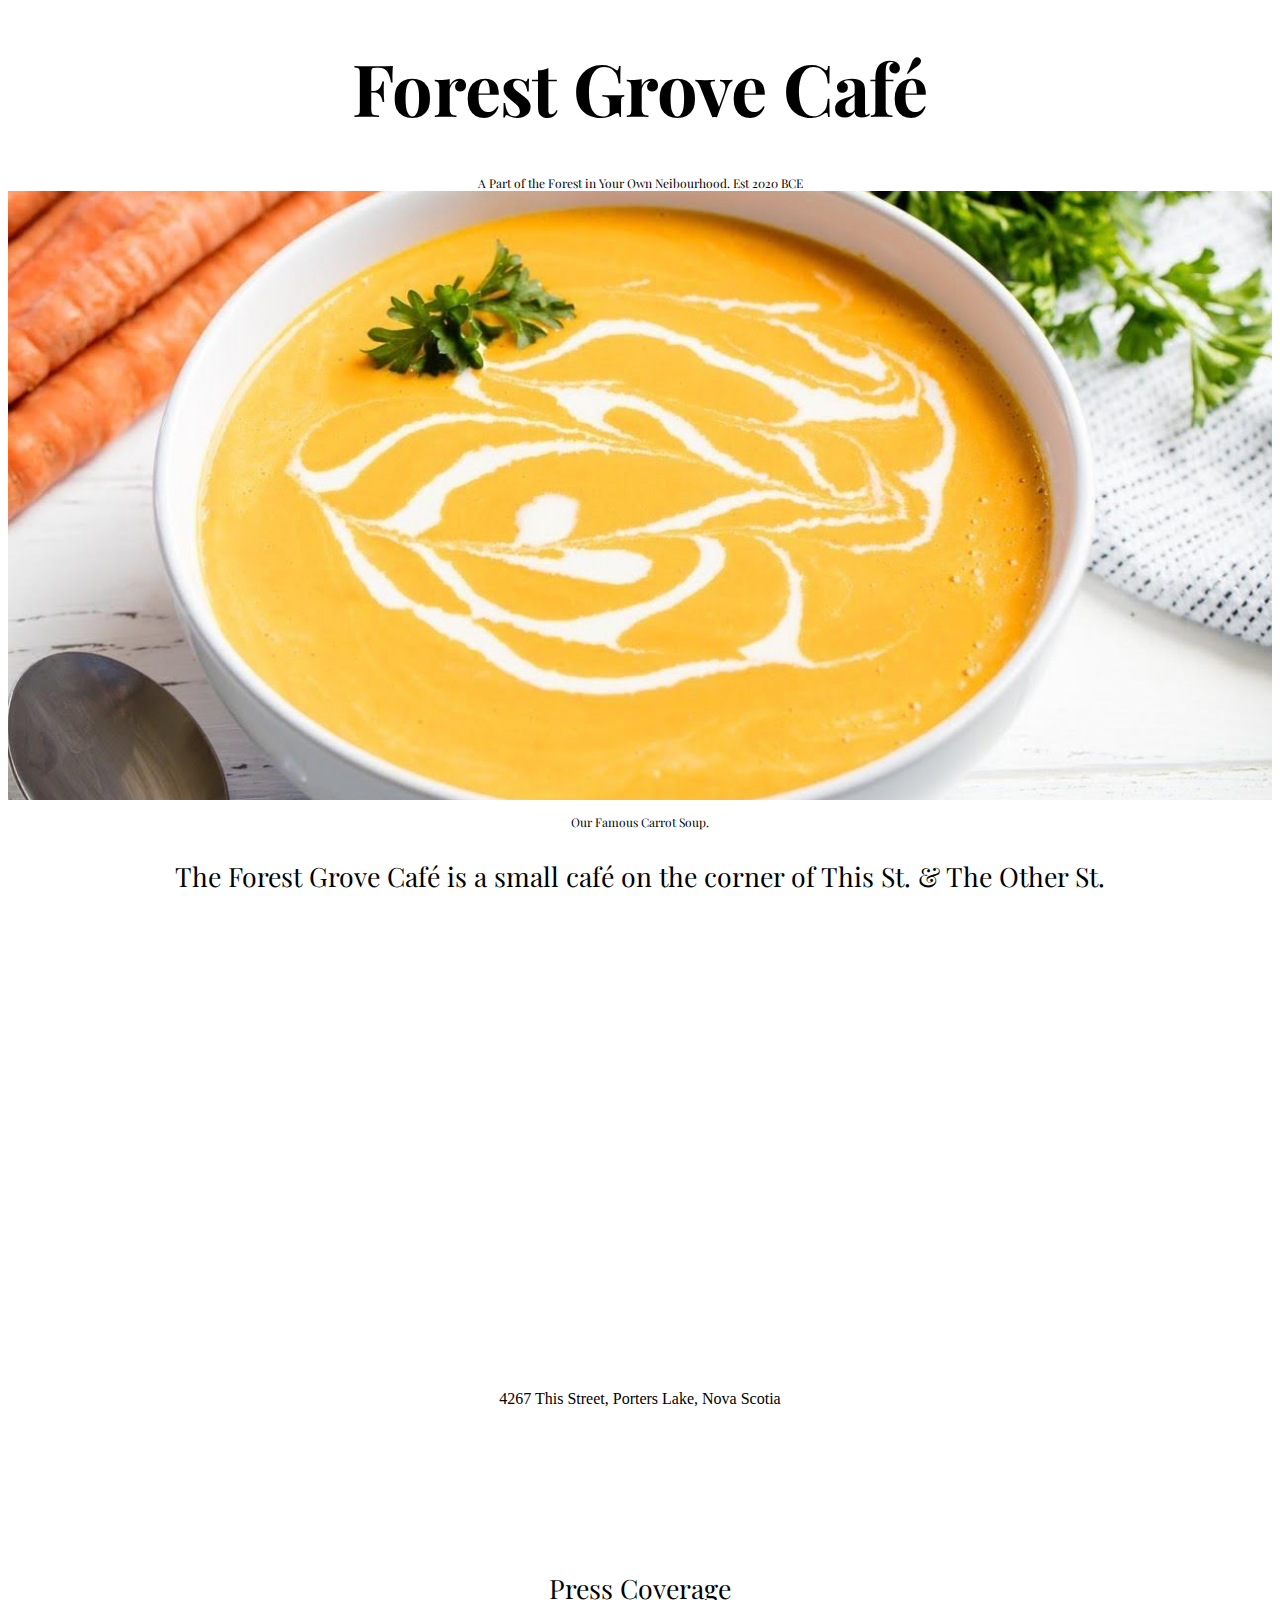
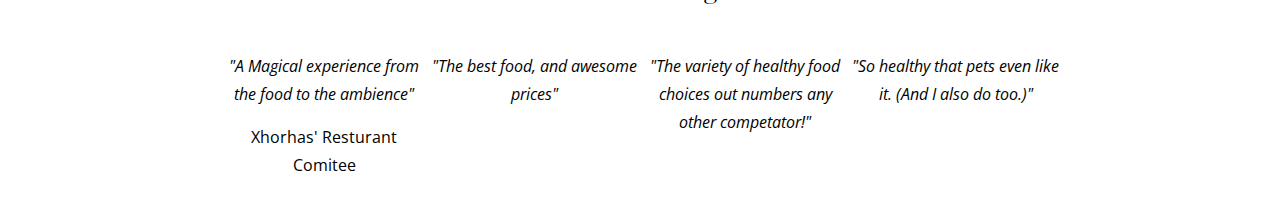
==== index.html @ 318f886a "Fixes Collumn spacing, adds sources for press coverage" ====
<!DOCTYPE html>
<html lang="en">
<head>
  <meta charset="UTF-8">
  <meta http-equiv="X-UA-Compatible" content="IE=edge">
  <meta name="viewport" content="width=device-width, initial-scale=1.0">
  <link rel="stylesheet" href="style1.css">

<link rel="preconnect" href="https://fonts.googleapis.com">
<link rel="preconnect" href="https://fonts.gstatic.com" crossorigin>
<link href="https://fonts.googleapis.com/css2?family=Playfair+Display:ital,wght@0,400;0,500;0,600;0,700;0,800;0,900;1,400;1,500;1,600;1,700;1,800;1,900&display=swap" rel="stylesheet"> 
<link rel="preconnect" href="https://fonts.googleapis.com">
<link rel="preconnect" href="https://fonts.gstatic.com" crossorigin>
<link href="https://fonts.googleapis.com/css2?family=Open+Sans:ital,wght@0,300;0,400;0,600;0,700;0,800;1,300;1,600;1,700;1,800&display=swap" rel="stylesheet"> 
  <title>The Forest Grove Café</title>
</head>
<body>
    <h1 class="pageTitle fancyText">Forest Grove Café</h1>
    <small class="pageSubtext fancyText">A Part of the Forest in Your Own Neibourhood. Est 2020 BCE</small>
    <img src="images/carrot_soup.jpg" alt="Carrot Soup" id="carrot_soup">
    <small class="imageText fancyText">Our Famous Carrot Soup.</small>
    <p class="fancyText heading">The Forest Grove Café is a small café on the corner of This St. & The Other St.</p>

      <iframe src="https://www.google.com/maps/embed?pb=!1m18!1m12!1m3!1d2834.0932561236627!2d-63.30639375185745!3d44.73811419066249!2m3!1f0!2f0!3f0!3m2!1i1024!2i768!4f13.1!3m3!1m2!1s0x4b5a31020093de53%3A0x424febdbe4d6a16e!2sThis%20St%2C%20Porters%20Lake%2C%20NS!5e0!3m2!1sen!2sca!4v1629409423898!5m2!1sen!2sca" width="600" height="450" style="border:0;" allowfullscreen="" loading="lazy" class="map"></iframe>
      <p class="mapText">4267 This Street, Porters Lake, Nova Scotia</p>

    <p class="fancyText heading padding100">Press Coverage</p>

    <div class="row">
      <div class="collumn center normalText"></div>
      <div class="column center normalText">
        <em>"A Magical experience from the food to the ambience"</em>
        <p class="center normalText">Xhorhas' Resturant Comitee</p>
      </div>
      <div class="column center normalText">
        <em>"The best food, and awesome prices"
        </em>
      </div>
      <div class="column center normalText">
        <em>"The variety of healthy food choices out numbers any other competator!"</em>
      </div>
      <div class="column center normalText">
        <em>"So healthy that pets even like it. (And I also do too.)"</em>
      </div>
      <div class="collumn center normalText"></div>
    </div> 
</body>
</body>
</html>
---- style1.css ----
.pageTitle {
    font-size: 54pt;
    font-weight: 700;
    text-align: center;
    letter-spacing: -0.8px;
    line-height: 1.11;
}
.pageSubtext {
    font-size: 9pt;
    line-height: 1.2;
    display: block;
    text-align: center;
}
.fancyText {
    font-family: 'Playfair Display', serif;
}
.imageText {
    display: block;
    text-align: center;
    font-size: 9pt;
    line-height: 1.2;
    font-weight: 400;
    margin-top: 15px;
}
#carrot_soup {
    box-sizing: border-box;
    border: 0;
    display: block;
    width: 100%;
    padding-left: 48;
    padding-right: 48;
    margin-left: auto;
    margin-right: auto;
}
.heading {
    font-size: 20pt;
    font-weight: 400;
    line-height: 1.56;
    text-align: center;
}
iframe.map {
    display: block;
    margin: 0 auto;
}
.mapText {
    text-align: center;
}
.column {
    float: left;
    width: 16.6666666667%;
  }
.row {
    display: flex;
    justify-content: center;
}
  /* Clear floats after the columns */
  .row:after {
    content: "";
    display: table;
    clear: both;
  }
.center {
    text-align: center;
}
.padding100 {
    padding-top: 100pt;
}
.normalText {
    font-family: 'Open Sans', sans-serif;
    font-size: 12pt;
    font-weight: 400;
    line-height: 1.75;
    margin-top: 15px;
}
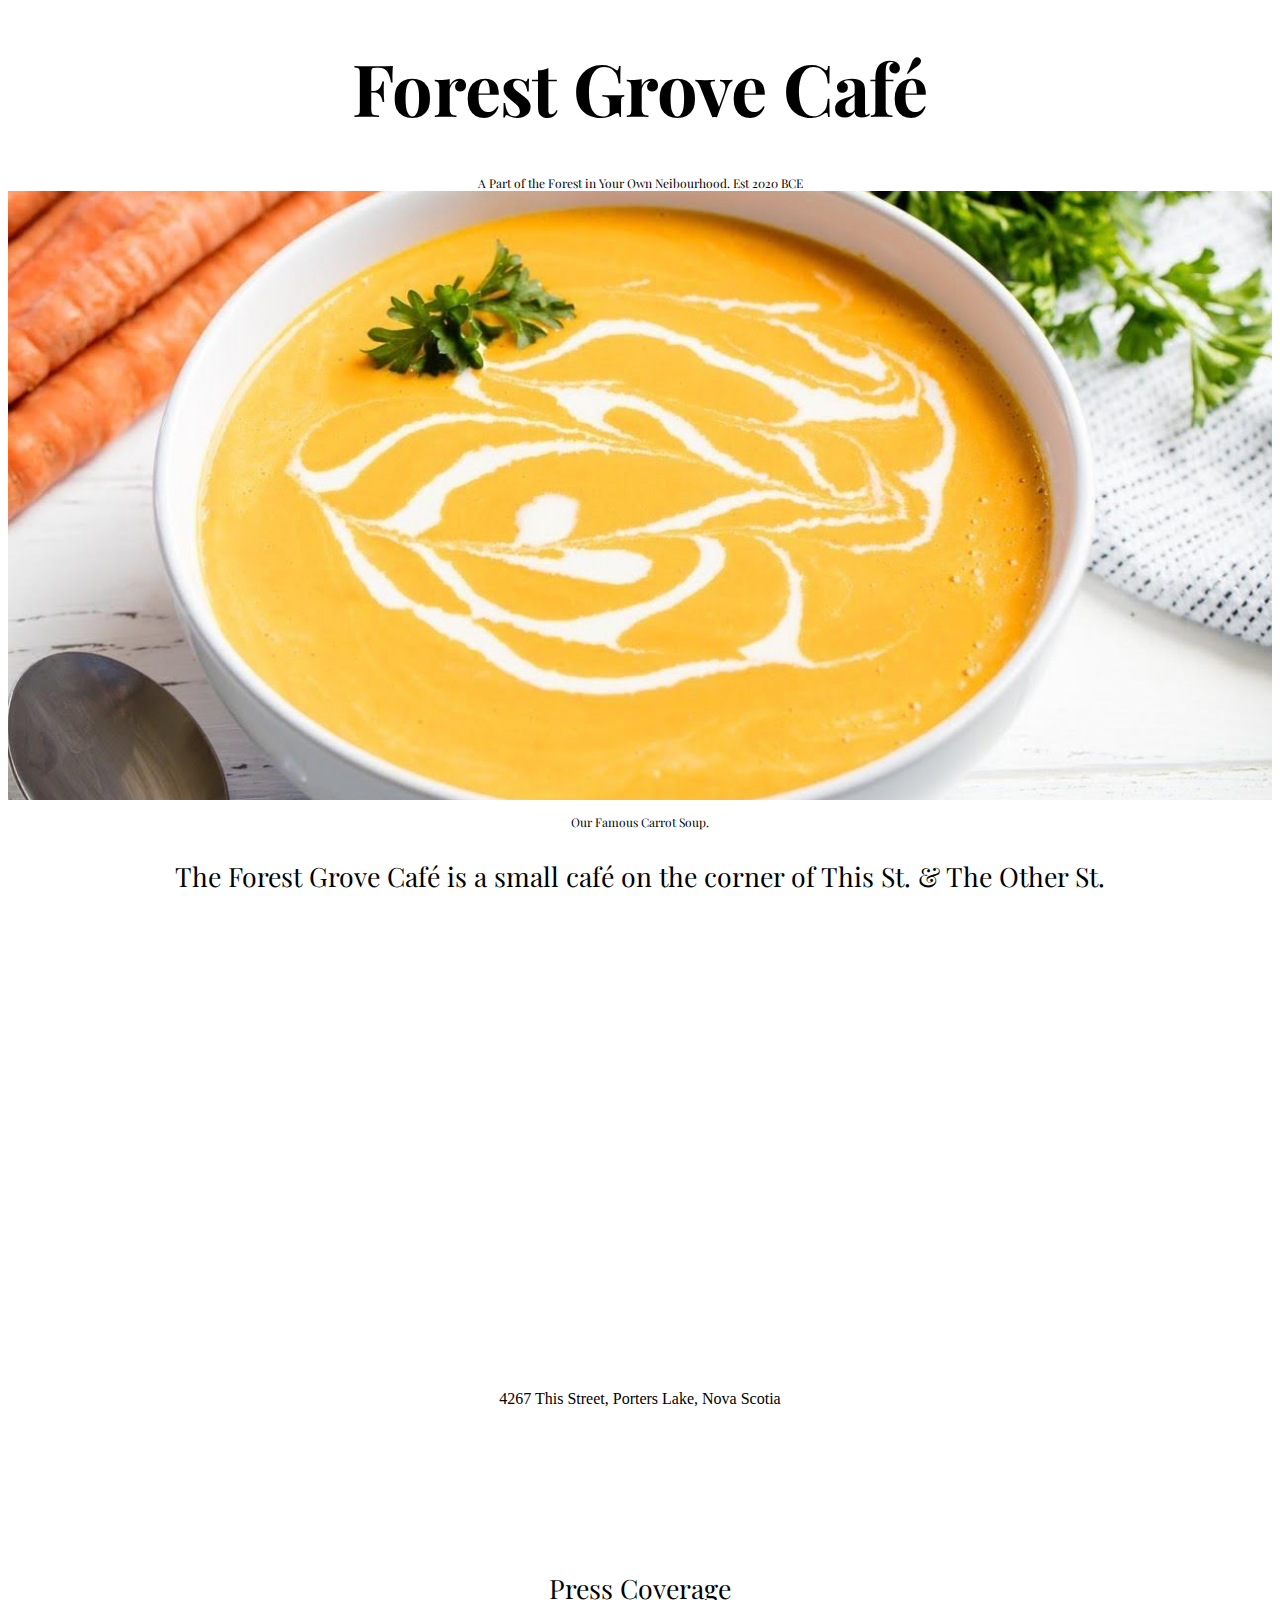
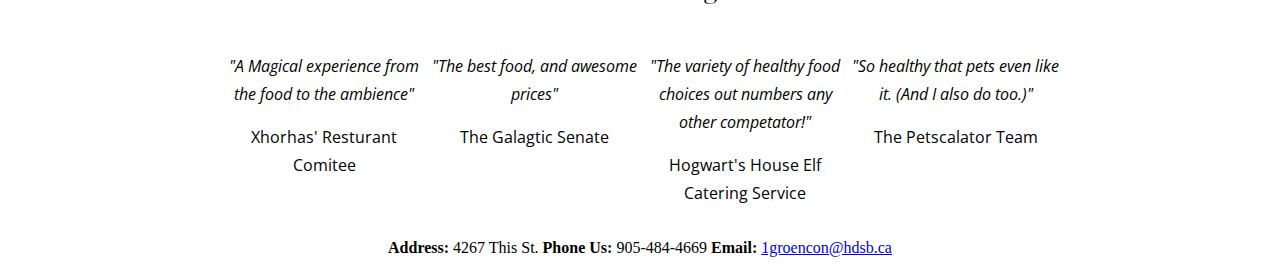
==== commit 8b94897c: "Footer, Sources for Press" ====
--- a/index.html
+++ b/index.html
@@ -33,17 +33,21 @@
         <p class="center normalText">Xhorhas' Resturant Comitee</p>
       </div>
       <div class="column center normalText">
-        <em>"The best food, and awesome prices"
-        </em>
+        <em>"The best food, and awesome prices"</em>
+        <p class="center normalText">The Galagtic Senate</p>
       </div>
       <div class="column center normalText">
         <em>"The variety of healthy food choices out numbers any other competator!"</em>
+        <p class="center normalText">Hogwart's House Elf Catering Service</p>
       </div>
       <div class="column center normalText">
         <em>"So healthy that pets even like it. (And I also do too.)"</em>
+        <p class="center normalText">The Petscalator Team</p>
       </div>
       <div class="collumn center normalText"></div>
     </div> 
 </body>
-</body>
+<footer>
+  <p class="center"><b>Address:</b> 4267 This St. <b>Phone Us:</b> 905-484-4669 <b>Email:</b> <a href="mailto:1groencon@hdsb.ca">1groencon@hdsb.ca</a></p>
+</footer>
 </html>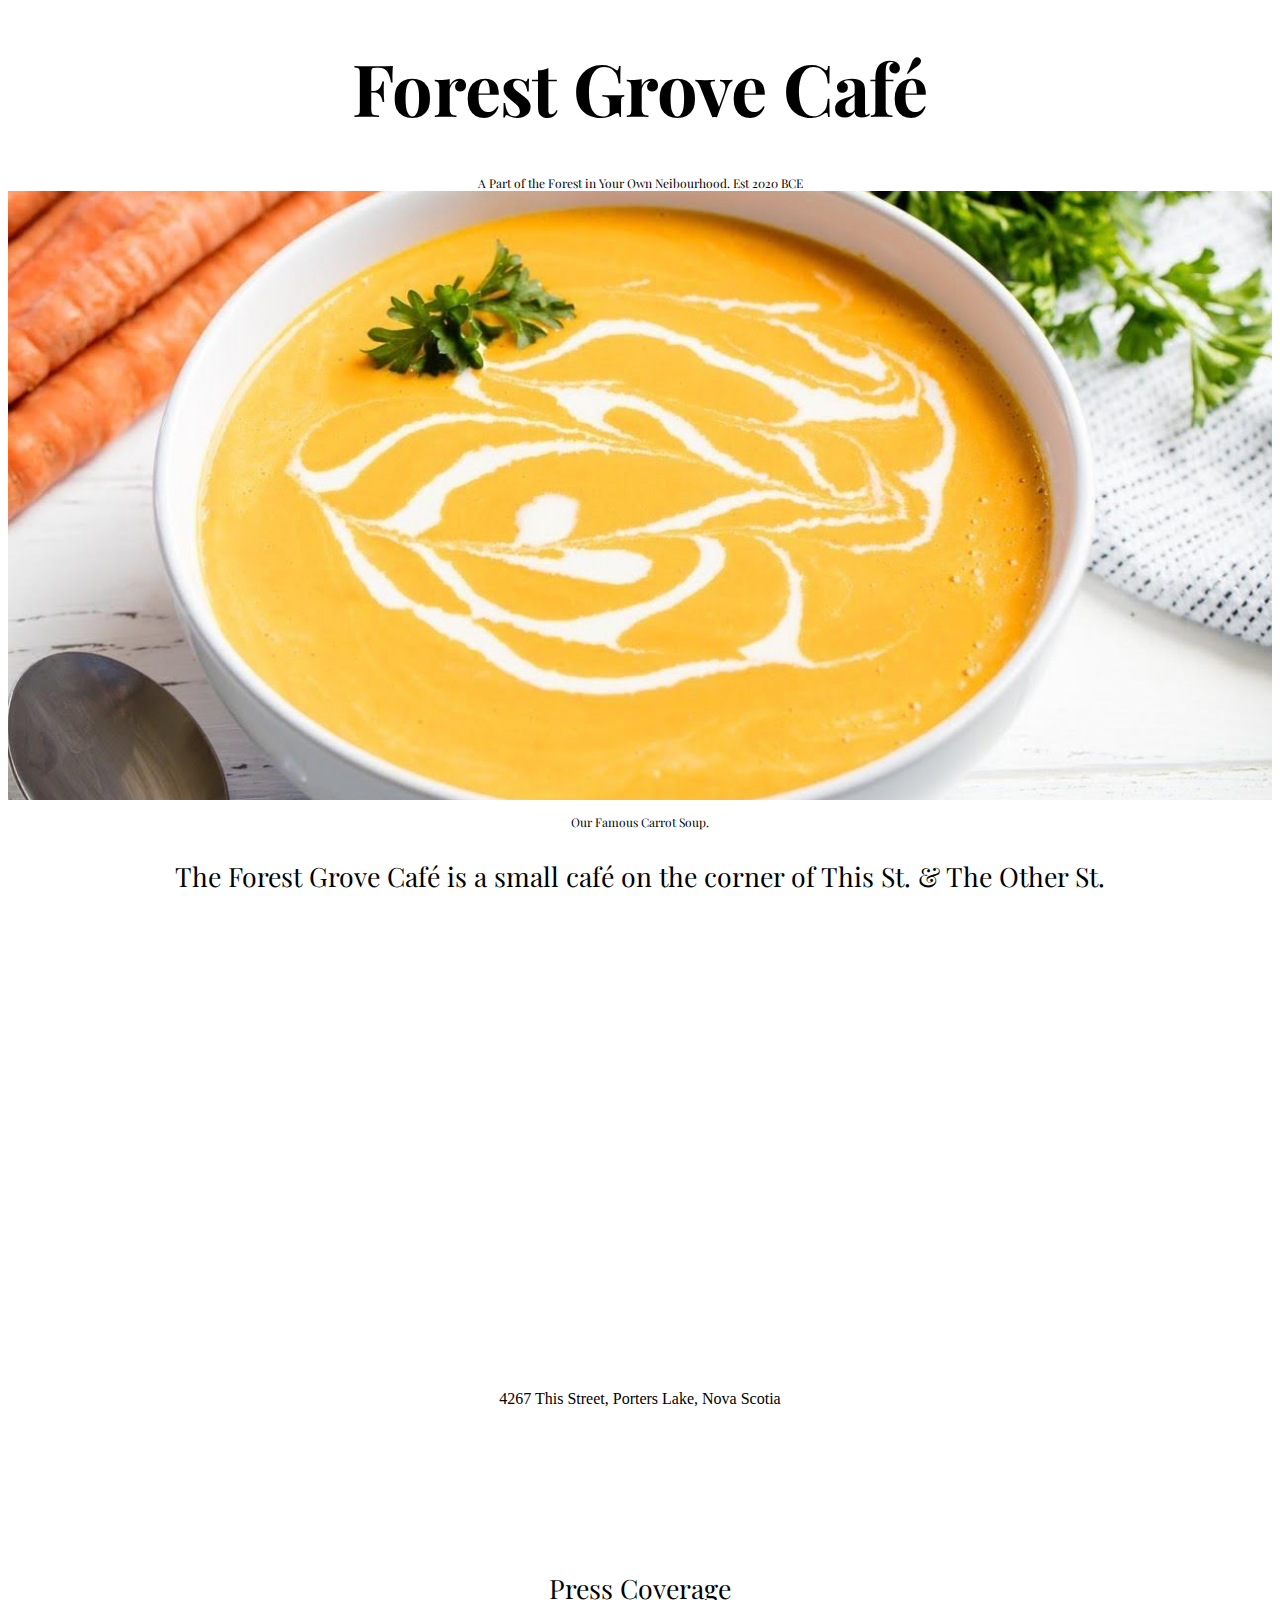
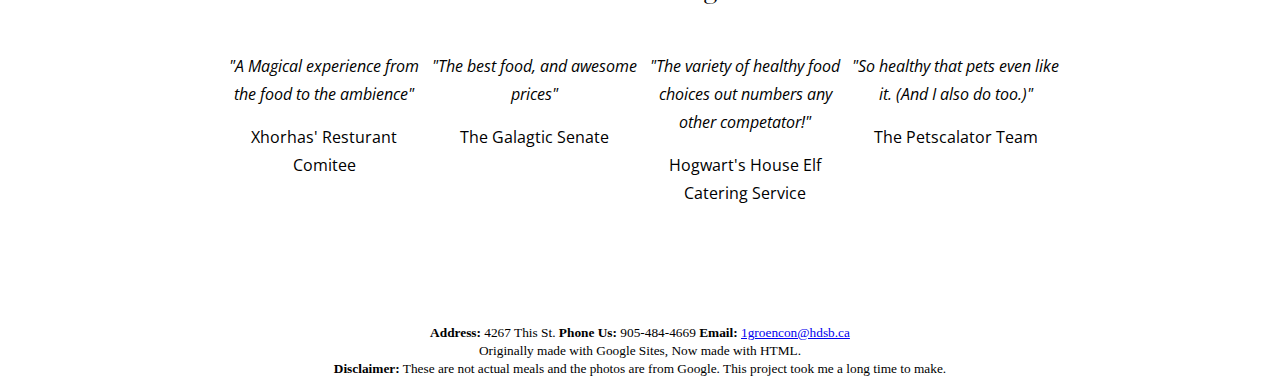
==== commit ceb90dae: "Finished Page Layout, needs CSS colours" ====
--- a/index.html
+++ b/index.html
@@ -48,6 +48,8 @@
     </div> 
 </body>
 <footer>
-  <p class="center"><b>Address:</b> 4267 This St. <b>Phone Us:</b> 905-484-4669 <b>Email:</b> <a href="mailto:1groencon@hdsb.ca">1groencon@hdsb.ca</a></p>
+  <small><b>Address:</b> 4267 This St. <b>Phone Us:</b> 905-484-4669 <b>Email:</b> <a href="mailto:1groencon@hdsb.ca">1groencon@hdsb.ca</a></small><br>
+  <small>Originally made with Google Sites, Now made with HTML.</small><br>
+  <small><b>Disclaimer:</b> These are not actual meals and the photos are from Google. This project took me a long time to make.</small>
 </footer>
 </html>--- a/style1.css
+++ b/style1.css
@@ -71,4 +71,8 @@
     font-weight: 400;
     line-height: 1.75;
     margin-top: 15px;
+}
+footer {
+    text-align: center;
+    padding-top: 100px;
 }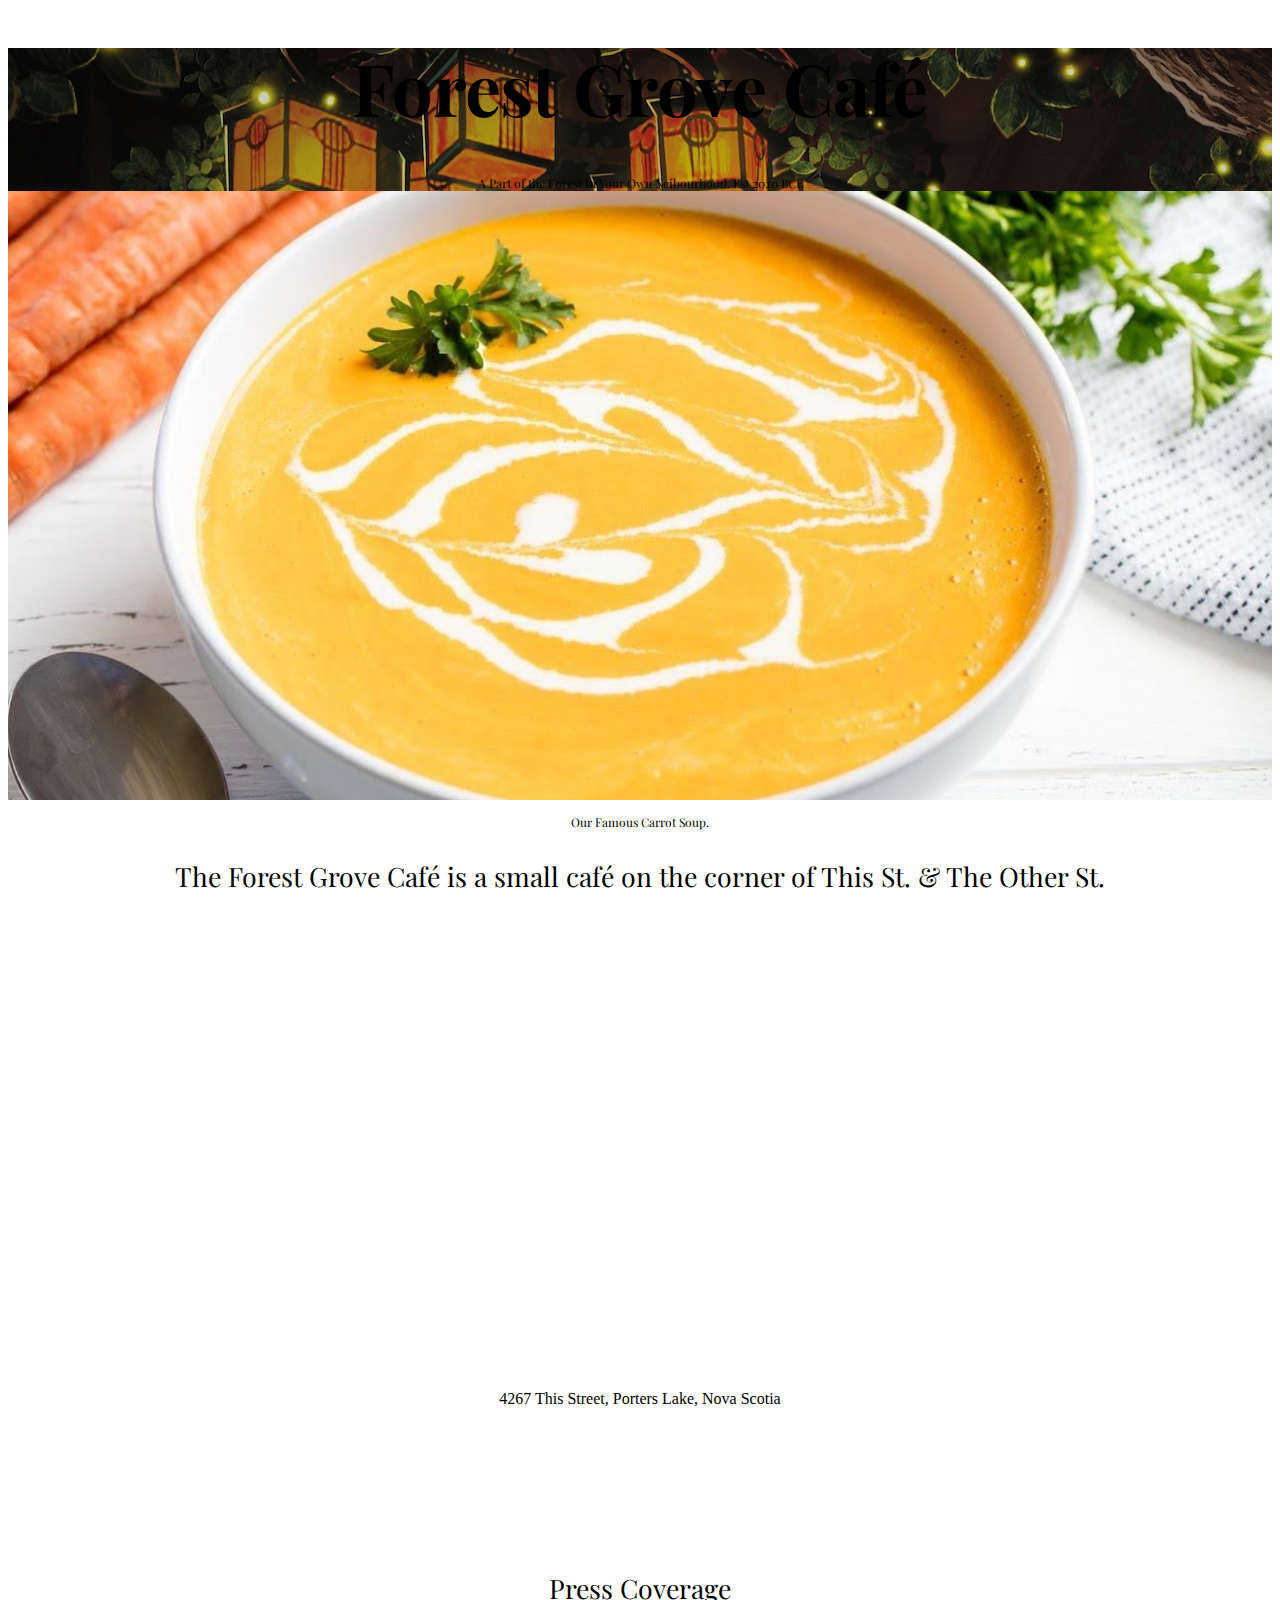
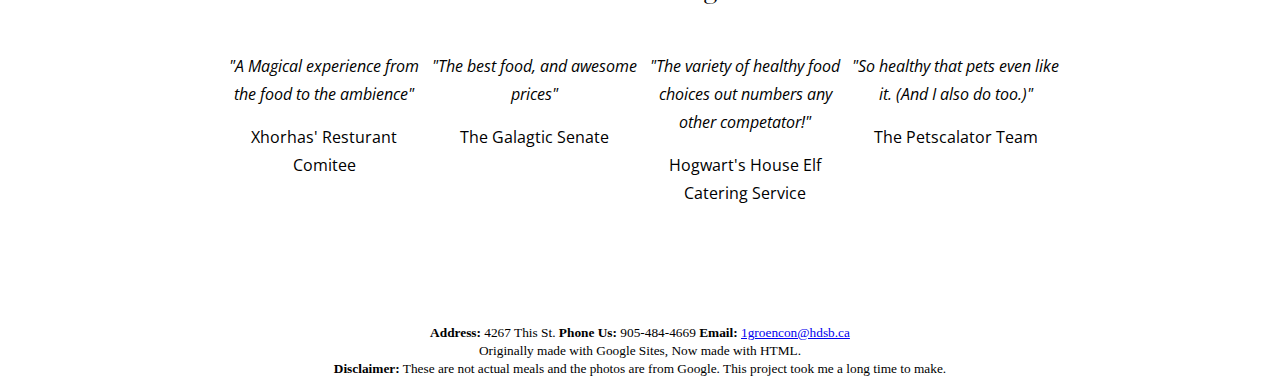
==== commit 066774bf: "Background Image" ====
--- a/index.html
+++ b/index.html
@@ -15,8 +15,12 @@
   <title>The Forest Grove Café</title>
 </head>
 <body>
-    <h1 class="pageTitle fancyText">Forest Grove Café</h1>
-    <small class="pageSubtext fancyText">A Part of the Forest in Your Own Neibourhood. Est 2020 BCE</small>
+  <div class="titleBackground">
+    <div class="tint">
+      <h1 class="pageTitle fancyText">Forest Grove Café</h1>
+      <small class="pageSubtext fancyText">A Part of the Forest in Your Own Neibourhood. Est 2020 BCE</small>
+    </div>
+  </div>
     <img src="images/carrot_soup.jpg" alt="Carrot Soup" id="carrot_soup">
     <small class="imageText fancyText">Our Famous Carrot Soup.</small>
     <p class="fancyText heading">The Forest Grove Café is a small café on the corner of This St. & The Other St.</p>
--- a/style1.css
+++ b/style1.css
@@ -75,4 +75,16 @@
 footer {
     text-align: center;
     padding-top: 100px;
+}
+.titleBackground {
+    background-image: url(images/forest_cafe.jpg);
+    box-shadow: inset 0 0 0 1000px rgba(0,0,0,.2);
+}
+/* .tint {
+    background-color: rgba(42, 74, 70, 1);
+    position: absolute;
+    top: 0;
+    left: 0;
+    width: 100%;
+    height: 100%;
 }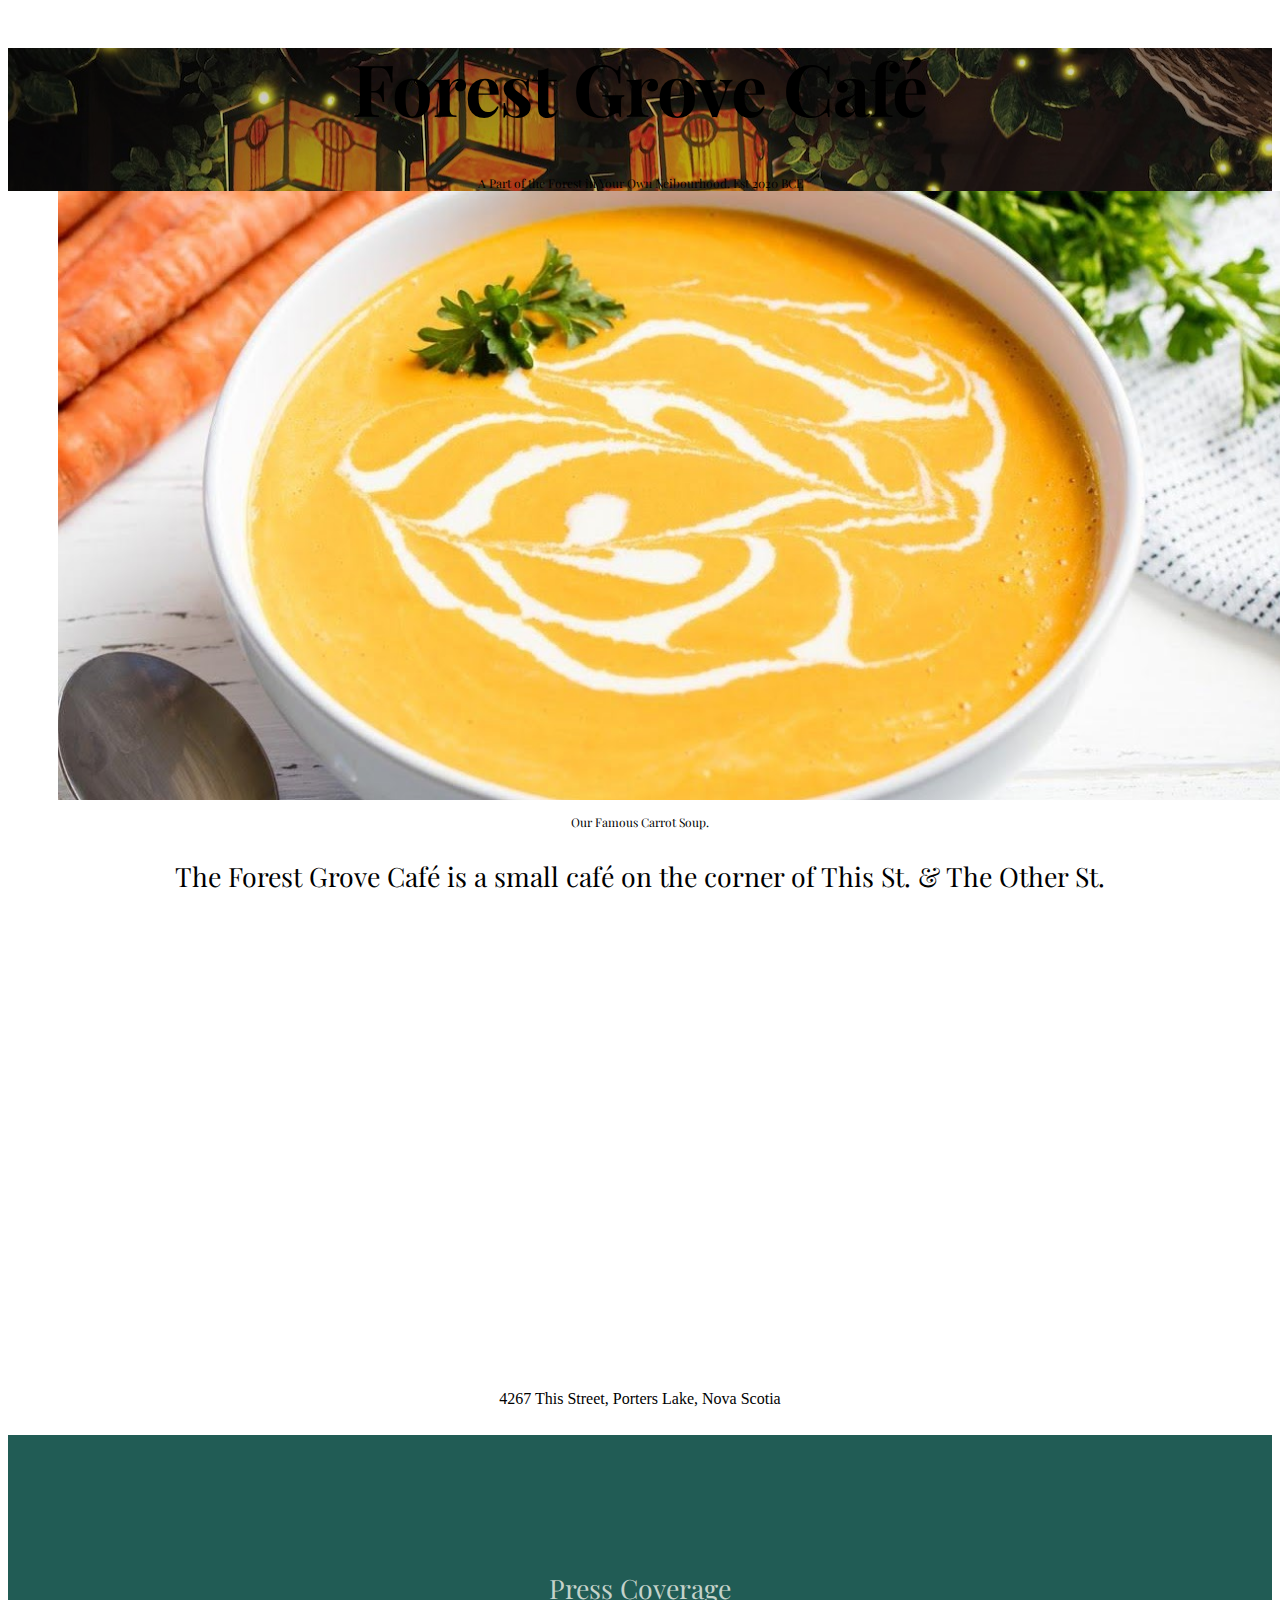
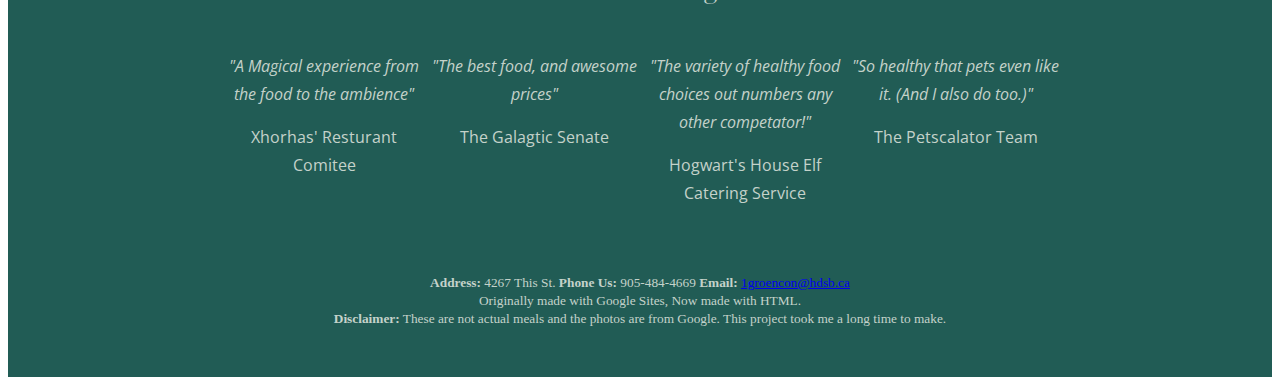
==== commit f877d89d: "Colo(u)rs!" ====
--- a/index.html
+++ b/index.html
@@ -27,7 +27,7 @@
 
       <iframe src="https://www.google.com/maps/embed?pb=!1m18!1m12!1m3!1d2834.0932561236627!2d-63.30639375185745!3d44.73811419066249!2m3!1f0!2f0!3f0!3m2!1i1024!2i768!4f13.1!3m3!1m2!1s0x4b5a31020093de53%3A0x424febdbe4d6a16e!2sThis%20St%2C%20Porters%20Lake%2C%20NS!5e0!3m2!1sen!2sca!4v1629409423898!5m2!1sen!2sca" width="600" height="450" style="border:0;" allowfullscreen="" loading="lazy" class="map"></iframe>
       <p class="mapText">4267 This Street, Porters Lake, Nova Scotia</p>
-
+<div class="greenBackground">
     <p class="fancyText heading padding100">Press Coverage</p>
 
     <div class="row">
@@ -50,8 +50,9 @@
       </div>
       <div class="collumn center normalText"></div>
     </div> 
+</div> 
 </body>
-<footer>
+<footer class="greenBackground">
   <small><b>Address:</b> 4267 This St. <b>Phone Us:</b> 905-484-4669 <b>Email:</b> <a href="mailto:1groencon@hdsb.ca">1groencon@hdsb.ca</a></small><br>
   <small>Originally made with Google Sites, Now made with HTML.</small><br>
   <small><b>Disclaimer:</b> These are not actual meals and the photos are from Google. This project took me a long time to make.</small>
--- a/style1.css
+++ b/style1.css
@@ -29,8 +29,8 @@
     width: 100%;
     padding-left: 48;
     padding-right: 48;
-    margin-left: auto;
-    margin-right: auto;
+    margin-left: 50px;
+    margin-right: 50px;
 }
 .heading {
     font-size: 20pt;
@@ -73,12 +73,19 @@
     margin-top: 15px;
 }
 footer {
+    display: flexbox;
+    align-items: center;
     text-align: center;
-    padding-top: 100px;
+    padding-top: 50px;
+    padding-bottom: 50px;
 }
 .titleBackground {
     background-image: url(images/forest_cafe.jpg);
     box-shadow: inset 0 0 0 1000px rgba(0,0,0,.2);
+}
+.greenBackground {
+    background-color: rgb(33, 92, 85);
+    color: rgba(196,210,202,1);
 }
 /* .tint {
     background-color: rgba(42, 74, 70, 1);
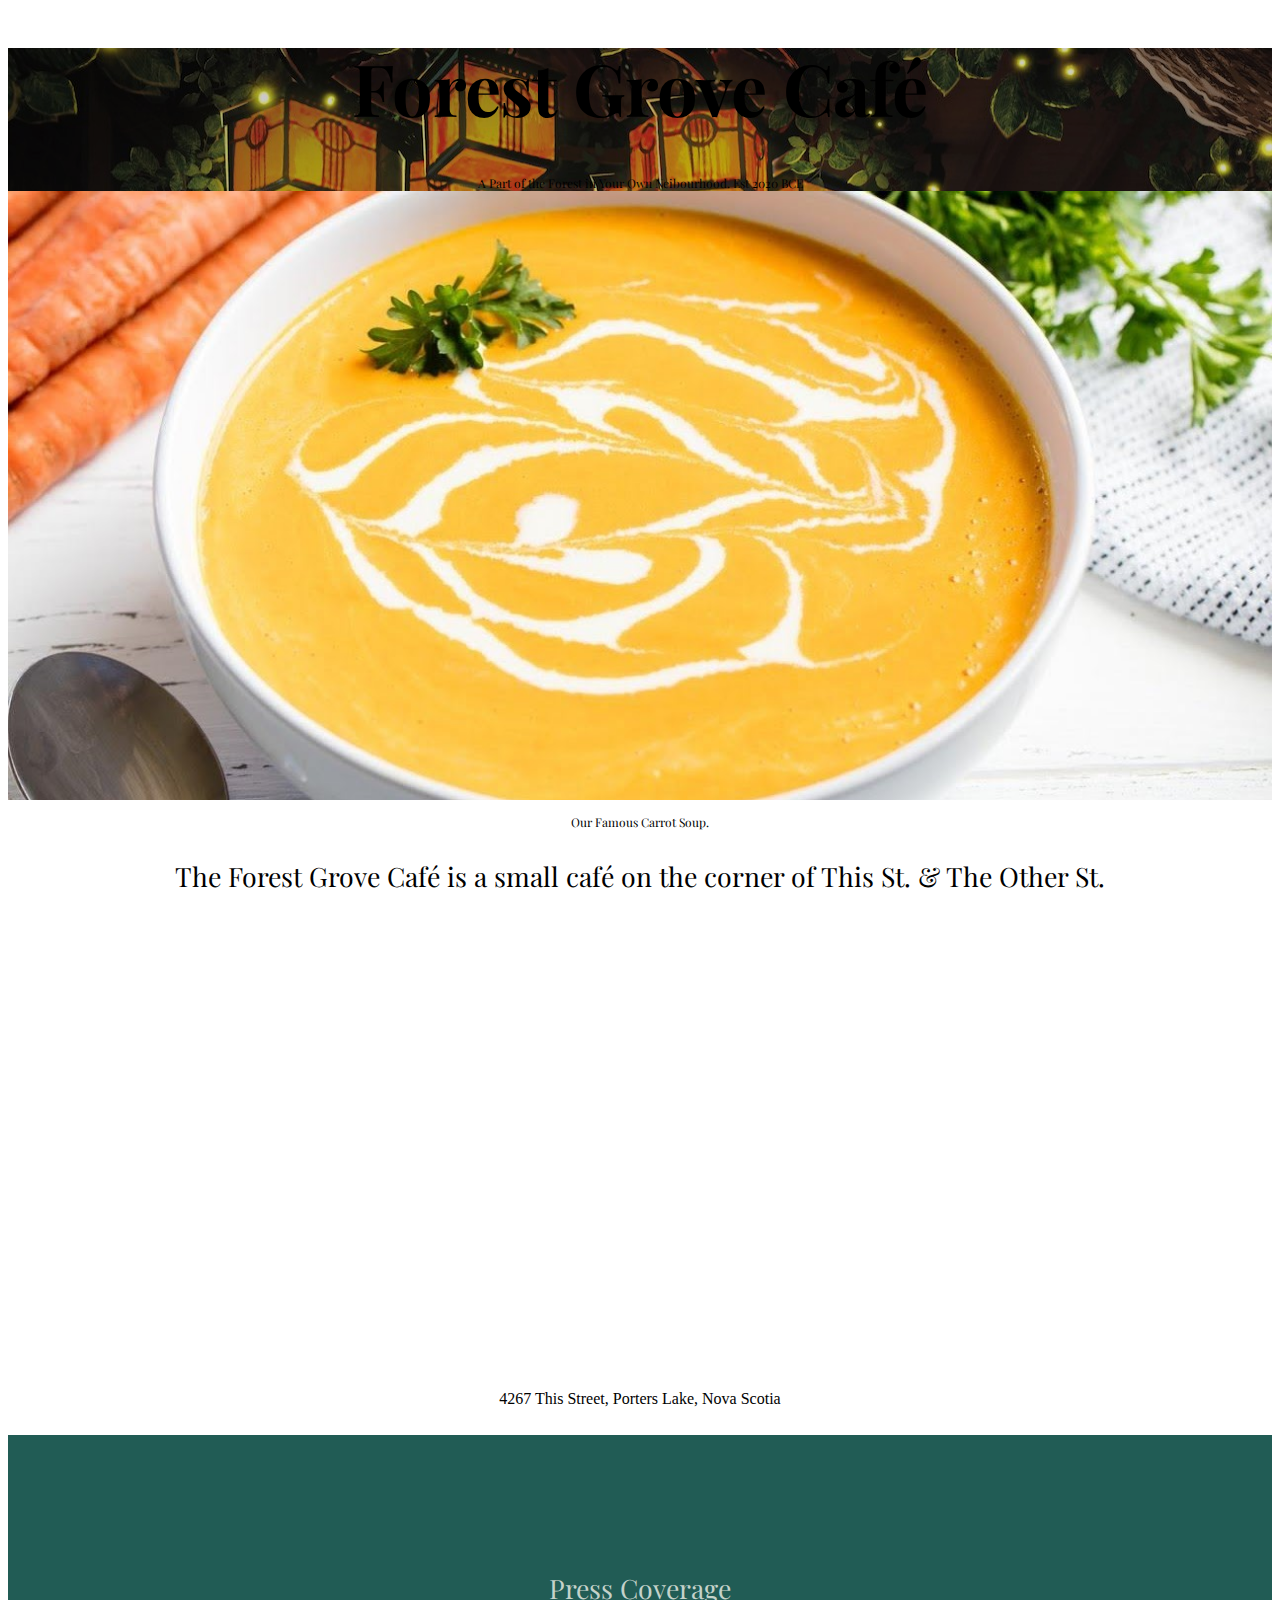
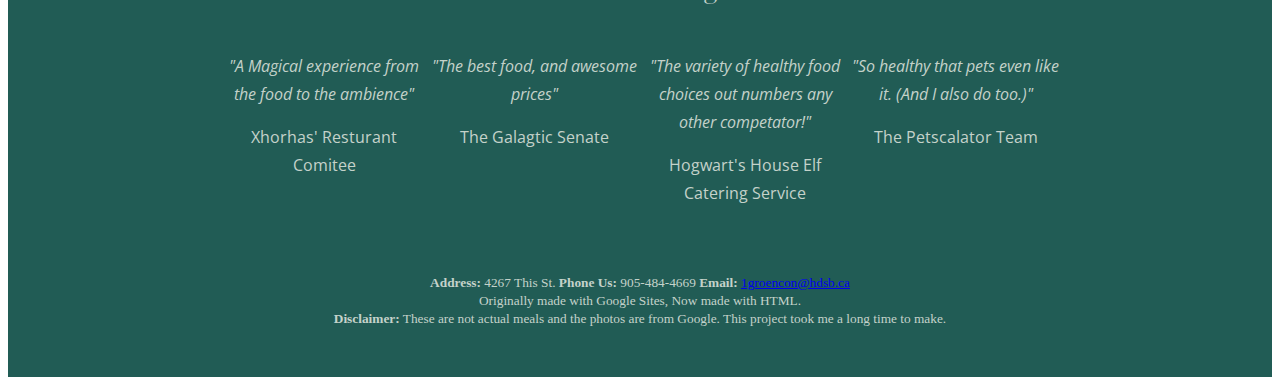
==== commit 2ef6d18a: "Rename Index.hmtl's Stylesheet" ====
--- a/index.html
+++ b/index.html
@@ -4,7 +4,7 @@
   <meta charset="UTF-8">
   <meta http-equiv="X-UA-Compatible" content="IE=edge">
   <meta name="viewport" content="width=device-width, initial-scale=1.0">
-  <link rel="stylesheet" href="style1.css">
+  <link rel="stylesheet" href="index_style.css">
 
 <link rel="preconnect" href="https://fonts.googleapis.com">
 <link rel="preconnect" href="https://fonts.gstatic.com" crossorigin>
--- a/index_style.css
+++ b/index_style.css
@@ -0,0 +1,97 @@
+.pageTitle {
+    font-size: 54pt;
+    font-weight: 700;
+    text-align: center;
+    letter-spacing: -0.8px;
+    line-height: 1.11;
+}
+.pageSubtext {
+    font-size: 9pt;
+    line-height: 1.2;
+    display: block;
+    text-align: center;
+}
+.fancyText {
+    font-family: 'Playfair Display', serif;
+}
+.imageText {
+    display: block;
+    text-align: center;
+    font-size: 9pt;
+    line-height: 1.2;
+    font-weight: 400;
+    margin-top: 15px;
+}
+#carrot_soup {
+    box-sizing: border-box;
+    border: 0;
+    display: block;
+    width: 100%;
+    padding-left: 48;
+    padding-right: 48;
+    margin-left: auto;
+    margin-right: auto;
+}
+.heading {
+    font-size: 20pt;
+    font-weight: 400;
+    line-height: 1.56;
+    text-align: center;
+}
+iframe.map {
+    display: block;
+    margin: 0 auto;
+}
+.mapText {
+    text-align: center;
+}
+.column {
+    float: left;
+    width: 16.6666666667%;
+  }
+.row {
+    display: flex;
+    justify-content: center;
+}
+  /* Clear floats after the columns */
+  .row:after {
+    content: "";
+    display: table;
+    clear: both;
+  }
+.center {
+    text-align: center;
+}
+.padding100 {
+    padding-top: 100pt;
+}
+.normalText {
+    font-family: 'Open Sans', sans-serif;
+    font-size: 12pt;
+    font-weight: 400;
+    line-height: 1.75;
+    margin-top: 15px;
+}
+footer {
+    display: flexbox;
+    align-items: center;
+    text-align: center;
+    padding-top: 50px;
+    padding-bottom: 50px;
+}
+.titleBackground {
+    background-image: url(images/forest_cafe.jpg);
+    box-shadow: inset 0 0 0 1000px rgba(0,0,0,.2);
+}
+.greenBackground {
+    background-color: rgb(33, 92, 85);
+    color: rgba(196,210,202,1);
+}
+/* .tint {
+    background-color: rgba(42, 74, 70, 1);
+    position: absolute;
+    top: 0;
+    left: 0;
+    width: 100%;
+    height: 100%;
+}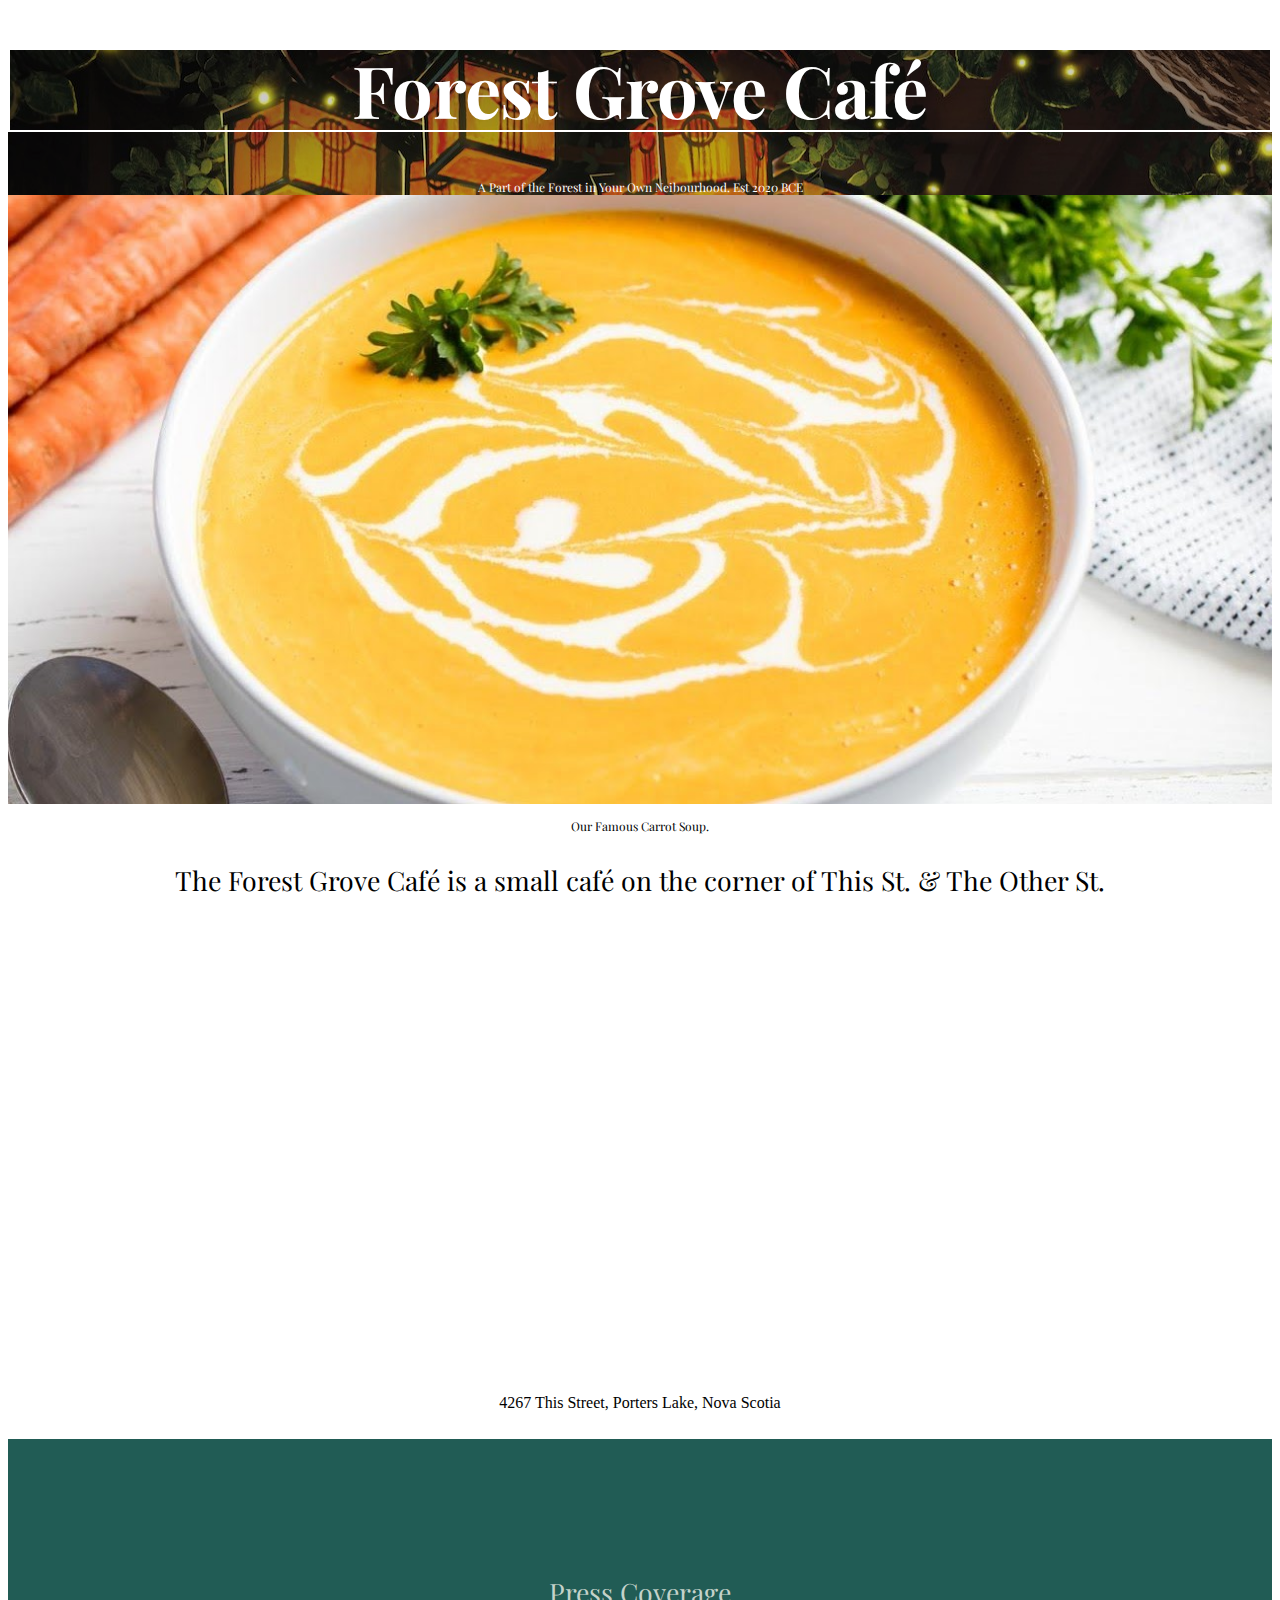
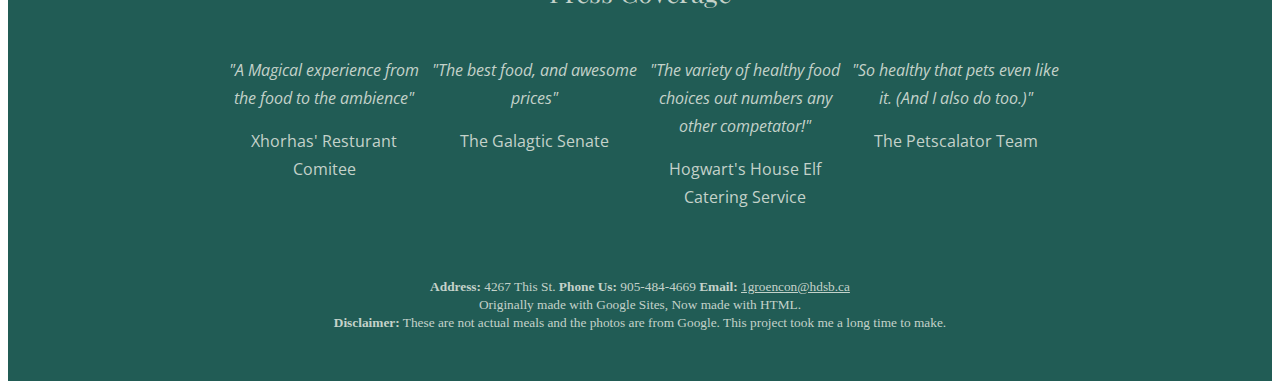
==== commit 110c6688: "More Colour, border around title" ====
--- a/index.html
+++ b/index.html
@@ -53,7 +53,7 @@
 </div> 
 </body>
 <footer class="greenBackground">
-  <small><b>Address:</b> 4267 This St. <b>Phone Us:</b> 905-484-4669 <b>Email:</b> <a href="mailto:1groencon@hdsb.ca">1groencon@hdsb.ca</a></small><br>
+  <small><b>Address:</b> 4267 This St. <b>Phone Us:</b> 905-484-4669 <b>Email:</b> <a href="mailto:1groencon@hdsb.ca" class="greenWhiteText">1groencon@hdsb.ca</a></small><br>
   <small>Originally made with Google Sites, Now made with HTML.</small><br>
   <small><b>Disclaimer:</b> These are not actual meals and the photos are from Google. This project took me a long time to make.</small>
 </footer>
--- a/index_style.css
+++ b/index_style.css
@@ -4,12 +4,18 @@
     text-align: center;
     letter-spacing: -0.8px;
     line-height: 1.11;
+    color: rgba(255,255,255,1);
+
+    border: 2px;
+    border-style: solid;
+    border-color: rgba(255,255,255,1);
 }
 .pageSubtext {
     font-size: 9pt;
     line-height: 1.2;
     display: block;
     text-align: center;
+    color: rgba(255,255,255,1)
 }
 .fancyText {
     font-family: 'Playfair Display', serif;
@@ -87,6 +93,10 @@
     background-color: rgb(33, 92, 85);
     color: rgba(196,210,202,1);
 }
+.greenWhiteText {
+    color: rgba(196,210,202,1);
+}
+
 /* .tint {
     background-color: rgba(42, 74, 70, 1);
     position: absolute;
